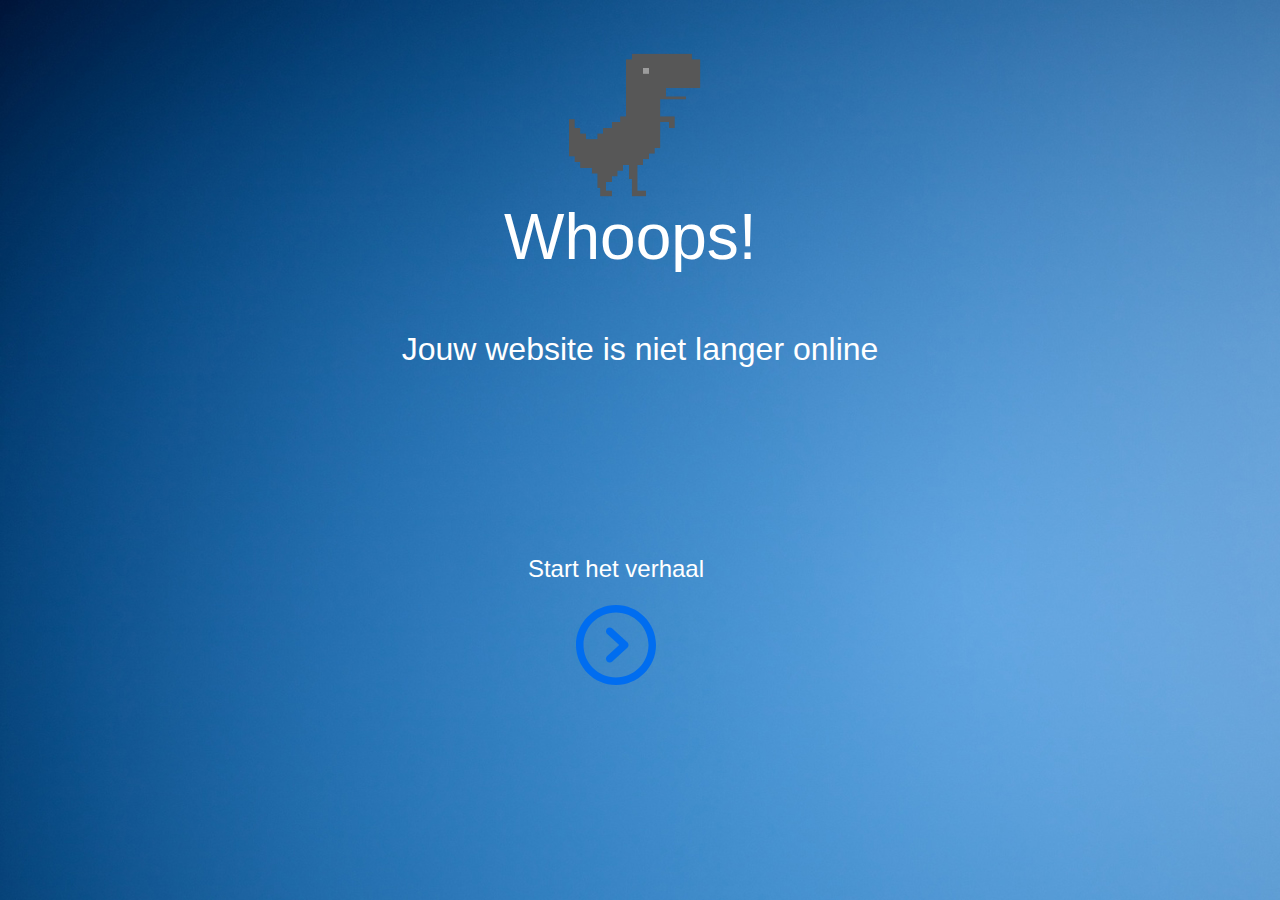
==== index.html @ e838247c "first commit" ====
<!DOCTYPE html>
    <head>
        <meta charset="utf-8">
        <meta http-equiv="X-UA-Compatible" content="IE=edge">
        <title>Open intel</title>
        <meta name="description" content="">
        <meta name="viewport" content="width=device-width, initial-scale=1">
        <link rel="stylesheet" href="styles/main.css">
    </head>
    <body>
        <section class="title">
            <img src="images/trex.png" alt="trex">
            <h1>Whoops!</h1>
            <h2>Jouw website is niet langer online</h2>
        </section>

        <section class="link">
            <h3>Start het verhaal</h3>
            <a href="video.html"><img src="images/circlebutton.svg"></a>
        </section>


        
        <script src="/js/main.js" async defer></script>
    </body>
</html>
---- styles/main.css ----
/* http://meyerweb.com/eric/tools/css/reset/ 
   v2.0 | 20110126
   License: none (public domain)
*/

html, body, div, span, applet, object, iframe,
h1, h2, h3, h4, h5, h6, p, blockquote, pre,
a, abbr, acronym, address, big, cite, code,
del, dfn, em, img, ins, kbd, q, s, samp,
small, strike, strong, sub, sup, tt, var,
b, u, i, center,
dl, dt, dd, ol, ul, li,
fieldset, form, label, legend,
table, caption, tbody, tfoot, thead, tr, th, td,
article, aside, canvas, details, embed, 
figure, figcaption, footer, header, hgroup, 
menu, nav, output, ruby, section, summary,
time, mark, audio, video {
	margin: 0;
	padding: 0;
	border: 0;
	font-size: 100%;
	font: inherit;
	vertical-align: baseline;
}
/* HTML5 display-role reset for older browsers */
article, aside, details, figcaption, figure, 
footer, header, hgroup, menu, nav, section {
	display: block;
}
body {
	line-height: 1;
}
ol, ul {
	list-style: none;
}
blockquote, q {
	quotes: none;
}
blockquote:before, blockquote:after,
q:before, q:after {
	content: '';
	content: none;
}
table {
	border-collapse: collapse;
	border-spacing: 0;
}

/* /////////////////////////////////////////////////// */
/* intro page */
/* ////////////////////////////////////////////////// */

body {
    background-image: url("../images/bluegradient.jpg");
    font-family: 'Segoe UI', Tahoma, Geneva, Verdana, sans-serif;
    display: flex;
    flex-direction: column;
    justify-content: center;
}

.title {
    margin: auto;
    justify-content: center;
}

.title img {
    margin-top: 3em;
    width: 10em;
    margin-left: 9em;
}

.title h1 {
    color: white;
    font-size: 4em;
    margin-left: 1.6em;
    margin-bottom: 1em;
}

.title h2 {
    color: white;
    font-size: 2em;
}

.link {
    margin: auto;
    margin-top: 12em;
}

.link h3 {
    color: white;
    font-size: 1.5em;
    margin-bottom: 1em;
    margin-left: -2em;
}

.link img {
    width: 5em;
}


/* /////////////////////////////////////////////////// */
/* video */
/* ////////////////////////////////////////////////// */

.vimeo-wrapper {
    position: fixed;
    top: 0;
    left: 0;
    width: 100%;
    height: 100%;
    z-index: -1;
    /* pointer-events: none; */
    overflow: hidden;
 }
 .vimeo-wrapper iframe {
    width: 100vw;
    height: 56.25vw; /* Given a 16:9 aspect ratio, 9/16*100 = 56.25 */
    min-height: 100vh;
    min-width: 177.77vh; /* Given a 16:9 aspect ratio, 16/9*100 = 177.77 */
    position: absolute;
    top: 50%;
    left: 50%;
    transform: translate(-50%, -50%);
 }

 .NextButton img {
    margin-top: 20em;
    float: right;
    width: 5em;
}

/* /////////////////////////////////////////////////// */
/* map */
/* ////////////////////////////////////////////////// */

.MapBody {
    background-image: url("../images/map.png");
    background-size: 100%;
}

.VS img {
    width: 2em;
    margin-left: 15em;
    margin-top: 15em;
}
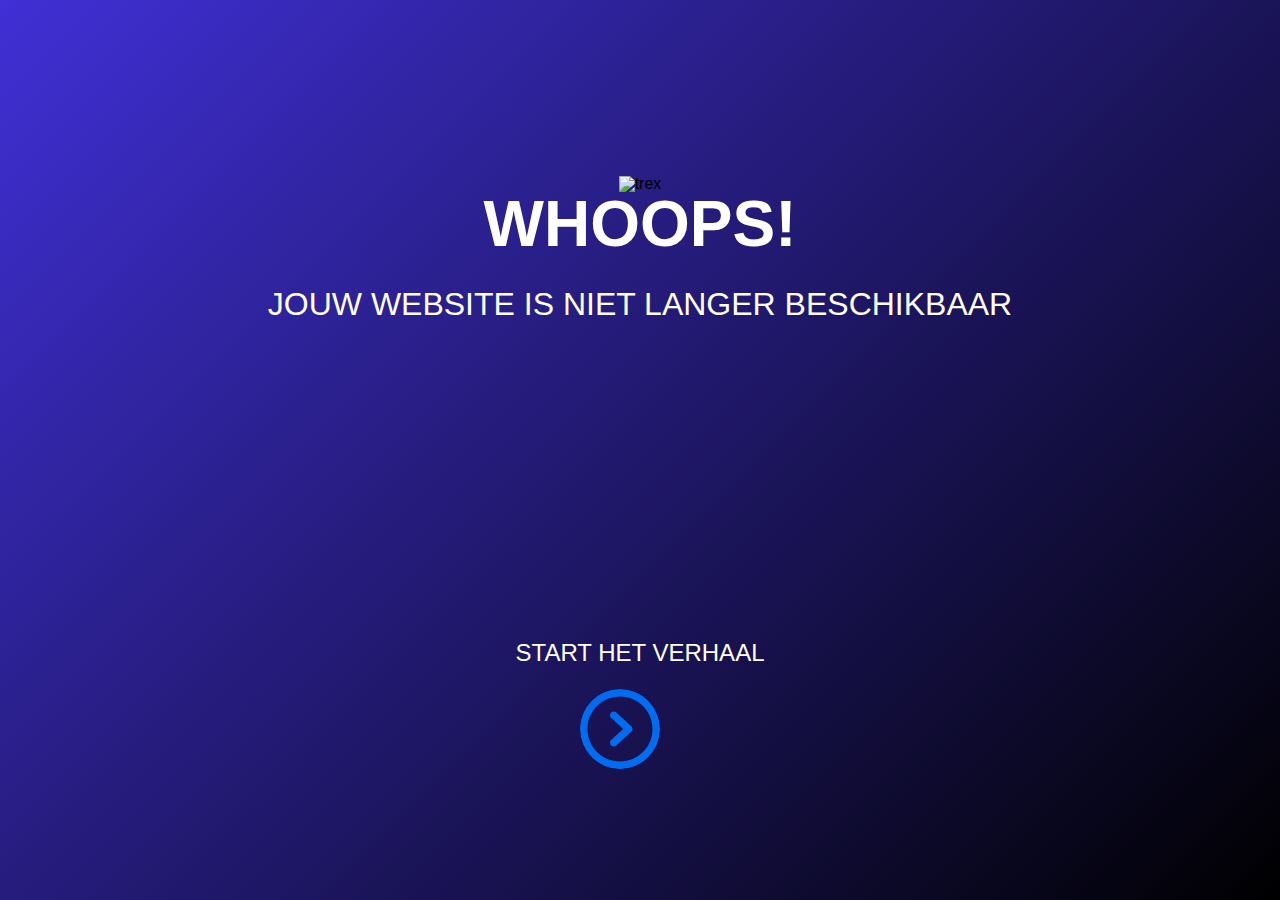
==== commit 1f3e7227: "changed lots of content" ====
--- a/index.html
+++ b/index.html
@@ -8,14 +8,15 @@
         <link rel="stylesheet" href="styles/main.css">
     </head>
     <body>
+
         <section class="title">
-            <img src="images/trex.png" alt="trex">
-            <h1>Whoops!</h1>
-            <h2>Jouw website is niet langer online</h2>
+            <img src="images/DinoMEToog.svg" alt="trex">
+            <h1>WHOOPS!</h1>
+            <h2>JOUW WEBSITE IS NIET LANGER BESCHIKBAAR</h2>
         </section>
 
         <section class="link">
-            <h3>Start het verhaal</h3>
+            <h3>START HET VERHAAL</h3>
             <a href="video.html"><img src="images/circlebutton.svg"></a>
         </section>
 
--- a/styles/main.css
+++ b/styles/main.css
@@ -51,35 +51,55 @@
 /* intro page */
 /* ////////////////////////////////////////////////// */
 
+@keyframes Opacity {
+    0% {
+        opacity: 0;
+    }
+
+    50% {
+        opacity: 0;
+    }
+
+    100% {
+        opacity: 1;
+    }
+}
+
 body {
-    background-image: url("../images/bluegradient.jpg");
+    /* background-image: url("../images/bluegradient.jpg");
+    background-size: cover;
+    background-repeat: no-repeat; */
+    background: linear-gradient(135deg, #4030d6 0%,#000000 100%);
     font-family: 'Segoe UI', Tahoma, Geneva, Verdana, sans-serif;
     display: flex;
     flex-direction: column;
     justify-content: center;
+    height: 100vh;
+    animation: 1s ease-in-out Opacity;
 }
 
 .title {
     margin: auto;
     justify-content: center;
+    text-align: center;
 }
 
 .title img {
     margin-top: 3em;
     width: 10em;
-    margin-left: 9em;
 }
 
 .title h1 {
     color: white;
     font-size: 4em;
-    margin-left: 1.6em;
-    margin-bottom: 1em;
+    margin-bottom: 1em;
+    font-weight: bold;
 }
 
 .title h2 {
     color: white;
     font-size: 2em;
+    margin-top: -1em;
 }
 
 .link {
@@ -91,13 +111,24 @@
     color: white;
     font-size: 1.5em;
     margin-bottom: 1em;
-    margin-left: -2em;
+    /* margin-left: -2em; */
 }
 
 .link img {
-    width: 5em;
-}
-
+    margin-left: 4em;
+    width: 5em;
+    border-radius: 50%;
+}
+
+.link img:hover {
+    box-shadow: 0px 0px 10px 5px lightgrey;
+}
+
+mark {
+    color: red;
+    background: none;
+    font-weight: bold;
+}
 
 /* /////////////////////////////////////////////////// */
 /* video */
@@ -135,12 +166,431 @@
 /* ////////////////////////////////////////////////// */
 
 .MapBody {
-    background-image: url("../images/map.png");
+    flex-direction: column;
     background-size: 100%;
-}
-
-.VS img {
-    width: 2em;
+    z-index: 0;
+    animation: 1s ease-in-out Opacity;
+}
+
+.TopImages {
+    margin-top: -19em;
+}
+
+.TopImages a img{
+    flex-direction: row-reverse;
+    width: 15em;
+    float: right;
+    margin: 1.5em;
+    /* margin-top: -17em; */
+    margin-right: 5em;
+}
+
+.TopImages img:hover {
+    box-shadow: 1px 1px 10px 5px lightgrey;
+}
+
+.BottomImages img {
+    flex-direction: row-reverse;
+    width: 15em;
+    float: right;
+    margin: 1.5em;
+    margin-right: 5em;
+}
+
+/* .BottomImages img:hover {
+    box-shadow: 1px 1px 10px 5px lightgrey;
+} */
+
+.RangeSlider {
+    flex-direction: row-reverse;
+}
+
+.RangeSlider h3 {
+    flex-direction: row-reverse;
+    color: white;
+    float: right;
+    margin-top: -1.1em;
+    margin-right: -42em;
+}
+
+.RangeSlider input {
+    width: 50em;
+    float: right;
+    flex-direction: row-reverse;
+    margin-right: 13em;
+    margin-top: -1.5em;
+}
+
+.MapText {
+    margin-top: 2em;
+    width: 45%;
+    margin-left: 2em;
+}
+
+.MapText h1 {
+    color: white;
+    font-size: 3em;
+    margin-bottom: 1em;
+    font-weight: bold;
+}
+
+.MapText p {
+    color: white;
+    font-size: 1.2em;
+    width: 90%;
+}
+
+.MapText mark {
+    color: red;
+    background: none;
+    font-weight: bold;
+}
+
+/* /////////////////////////////////////////////////// */
+/* Introduction */
+/* ////////////////////////////////////////////////// */
+
+.introbody {
+    display: flex;
+    flex-direction: row;
+    justify-content: space-between;
+    width: 100%;
+    animation: 1s ease-in-out Opacity;
+}
+
+.IntroductionText {
+    margin-top: 10em;
+    width: 45%;
+    margin-left: 2em;
+}
+
+.IntroductionText h1 {
+    color: white;
+    font-size: 3em;
+    margin-bottom: 1em;
+    font-weight: bold;
+}
+
+.IntroductionText p {
+    color: white;
+    font-size: 1.2em;
+    width: 82%;
+}
+
+.SideImage img {
+    margin-top: 5em;
+    width: 30em;
+}
+
+.NextButtonToMap img {
+    margin-right: 2em;
+    margin-top: 20em;
+    width: 5em;
+}
+
+.NextButtonToMap img {
+    margin-right: 2em;
+    margin-top: 20em;
+    width: 5em;
+    border-radius: 50%;
+}
+
+.NextButtonToMap img:hover {
+    box-shadow: 0px 0px 10px 5px lightgrey;
+}
+
+.NextButtonVideo {
+    background-image: url(../images/circlebutton.svg);
+    background-repeat: no-repeat;
+    margin-right: 2em;
+    margin-top: 20em;
+    width: 5em;
+}
+
+.NextButtonVideo a{
+    display:block;
+}
+
+/* /////////////////////////////////////////////////// */
+/* vs */
+/* ////////////////////////////////////////////////// */
+
+.VS {
+    display: flex;
+    flex-direction: column;
+    
+}
+
+.VS h1 {
+    font-size: 3em;
+    color: white;
+    margin-top: 0.5em;
+    margin-left: 1em;
+}
+
+.images {
+    margin-top: -10em;
+}
+
+#VSmap1 {
+    width:  30em;
+    margin-left: 1em;
+    margin-top: 20em;
+}
+
+#VSmap2 {
+    width: 30em;
+    margin-left: 1em;
+    margin-top: 20em;
+}
+
+#chart1 {
+    width: 25em;
     margin-left: 15em;
-    margin-top: 15em;
+}
+
+#chart2 {
+    width: 25em;
+    margin-left: 15em;
+}
+
+.VS input {
+    margin-left: 5em;
+    margin-top: 10em;
+    width: 90%;
+}
+.NextButtonToprocent  {
+    margin-top: -22em;
+    margin-left: 80em;
+    width: 5em;
+}
+
+
+.NextButtonToprocent img {
+    width: 5em;
+}
+
+.DataText {
+    margin-top: 3em;
+    width: 40%;
+    margin-left: 2em;
+}
+
+.DataText h1 {
+    color: white;
+    font-size: 3em;
+    margin-bottom: 1em;
+    font-weight: bold;
+}
+
+.DataText p {
+    color: white;
+    font-size: 1.2em;
+}
+
+.PercenColumn{
+    flex-direction: column;
+}
+
+.DataImage {
+    width: 20em;
+    margin-right: 10em;
+}
+
+.DataImage h2 {
+    color: white;
+    font-size: 1.5em;
+    width: 20em;
+    margin-top: -1em;
+    padding-left: 0.5em;
+}
+
+.DataImageVS {
+    width: 20em;
+    margin-right: 10em;
+    margin-top: 3em;
+}
+
+.DataImageVS p {
+    color: white;
+    font-size: 1.2em;
+    width: 30em;
+    padding-left: 0.5em;
+}
+
+.PieImage {
+    width: 20em;
+    margin-top: 3em;
+}
+
+.PieImage h2 {
+    color: white;
+    margin-bottom: -2em;
+    font-size: 1.5em;
+    width: 20em;
+    padding-left: 0.5em;
+}
+
+
+/* /////////////////////////////////////////////////// */
+/* red button */
+/* ////////////////////////////////////////////////// */
+
+.redbuttontext {
+    text-align: center;
+    margin-top: 4em;
+    text-decoration: none;
+}
+
+.redbuttontext h1{
+    color: white;
+    font-size: 3em;
+    margin-bottom: 1em;
+    font-weight: bold;
+    text-decoration: none;
+}
+
+.redbuttontext a {
+    text-decoration: none;
+}
+
+.redbuttontext p {
+    color: white;
+    font-size: 1.2em;
+}
+
+.redbuttontext img {
+    margin-top: 10em;
+    width: 20em;
+}
+
+/* /////////////////////////////////////////////////// */
+/* error */
+/* ////////////////////////////////////////////////// */
+
+.error {
+    display: flex;
+    flex-direction: row;
+    margin: auto;
+}
+
+.error img {
+    width: 10em;
+}
+
+.errortext h1 {
+    color: white;
+    font-size: 4em;
+    margin-bottom: 0.5em;
+    font-weight: bold;
+}
+
+.errortext h2 {
+    color: white;
+    font-size: 1.5em;
+    margin-bottom: 0.5em;
+}
+
+.errortext p {
+    color: white;
+}
+
+.errorlink a {
+    text-decoration: none;
+    display: flex;
+    justify-content: center;
+    color: white;
+    margin-bottom: 5em;
+    transition: all .2s ease-in-out;
+}
+
+.errorlink a:hover {
+    /* color: rgb(51, 164, 192); */
+    transform: scale(1.2);
+}
+
+/* /////////////////////////////////////////////////// */
+/* nl */
+/* ////////////////////////////////////////////////// */
+
+.nltext {
+    display: flex;
+    flex-direction: column;
+    /* margin-left: 22em; */
+    margin: auto;
+    text-align: center;
+    margin-top: 4em;
+    text-decoration: none;
+    width: 50%;
+}
+
+.nltext h1{
+    color: white;
+    font-size: 3em;
+    margin-bottom: 0.5em;
+    font-weight: bold;
+    text-align: center;
+}
+
+.nltext p {
+    color: white;
+    font-size: 1.2em;
+}
+
+.nltext img {
+    /* margin-top: 2em; */
+    margin: auto;
+    width: 25em;
+}
+
+.nltext mark {
+    color: red;
+    background: none;
+    font-weight: bold;
+}
+
+.linknl a{
+    /* margin-left: 42em;
+    margin-top: -12em; */
+    display: flex;
+    justify-content: center;
+    margin-bottom: -2em;
+}
+
+.linknl img{
+    width: 4em;
+}
+
+/* /////////////////////////////////////////////////// */
+/* heatmap */
+/* ////////////////////////////////////////////////// */
+
+.nlheatmap {
+    text-align: center;
+}
+
+.nlheatmap h1{
+    color: white;
+    font-size: 3em;
+    margin-bottom: 1em;
+    font-weight: bold;
+    text-decoration: none;
+}
+
+.nlheatmap p {
+    color: white;
+    font-size: 1.2em;
+    margin-bottom: 1em;
+}
+
+.nlheatmap img {
+    justify-content: space-around;
+    width: 70%;
+}
+
+.NextButtonToPercentage img {
+        margin-top: -30em;
+        margin-right: 1em;
+        float: right;
+        width: 5em;
 }